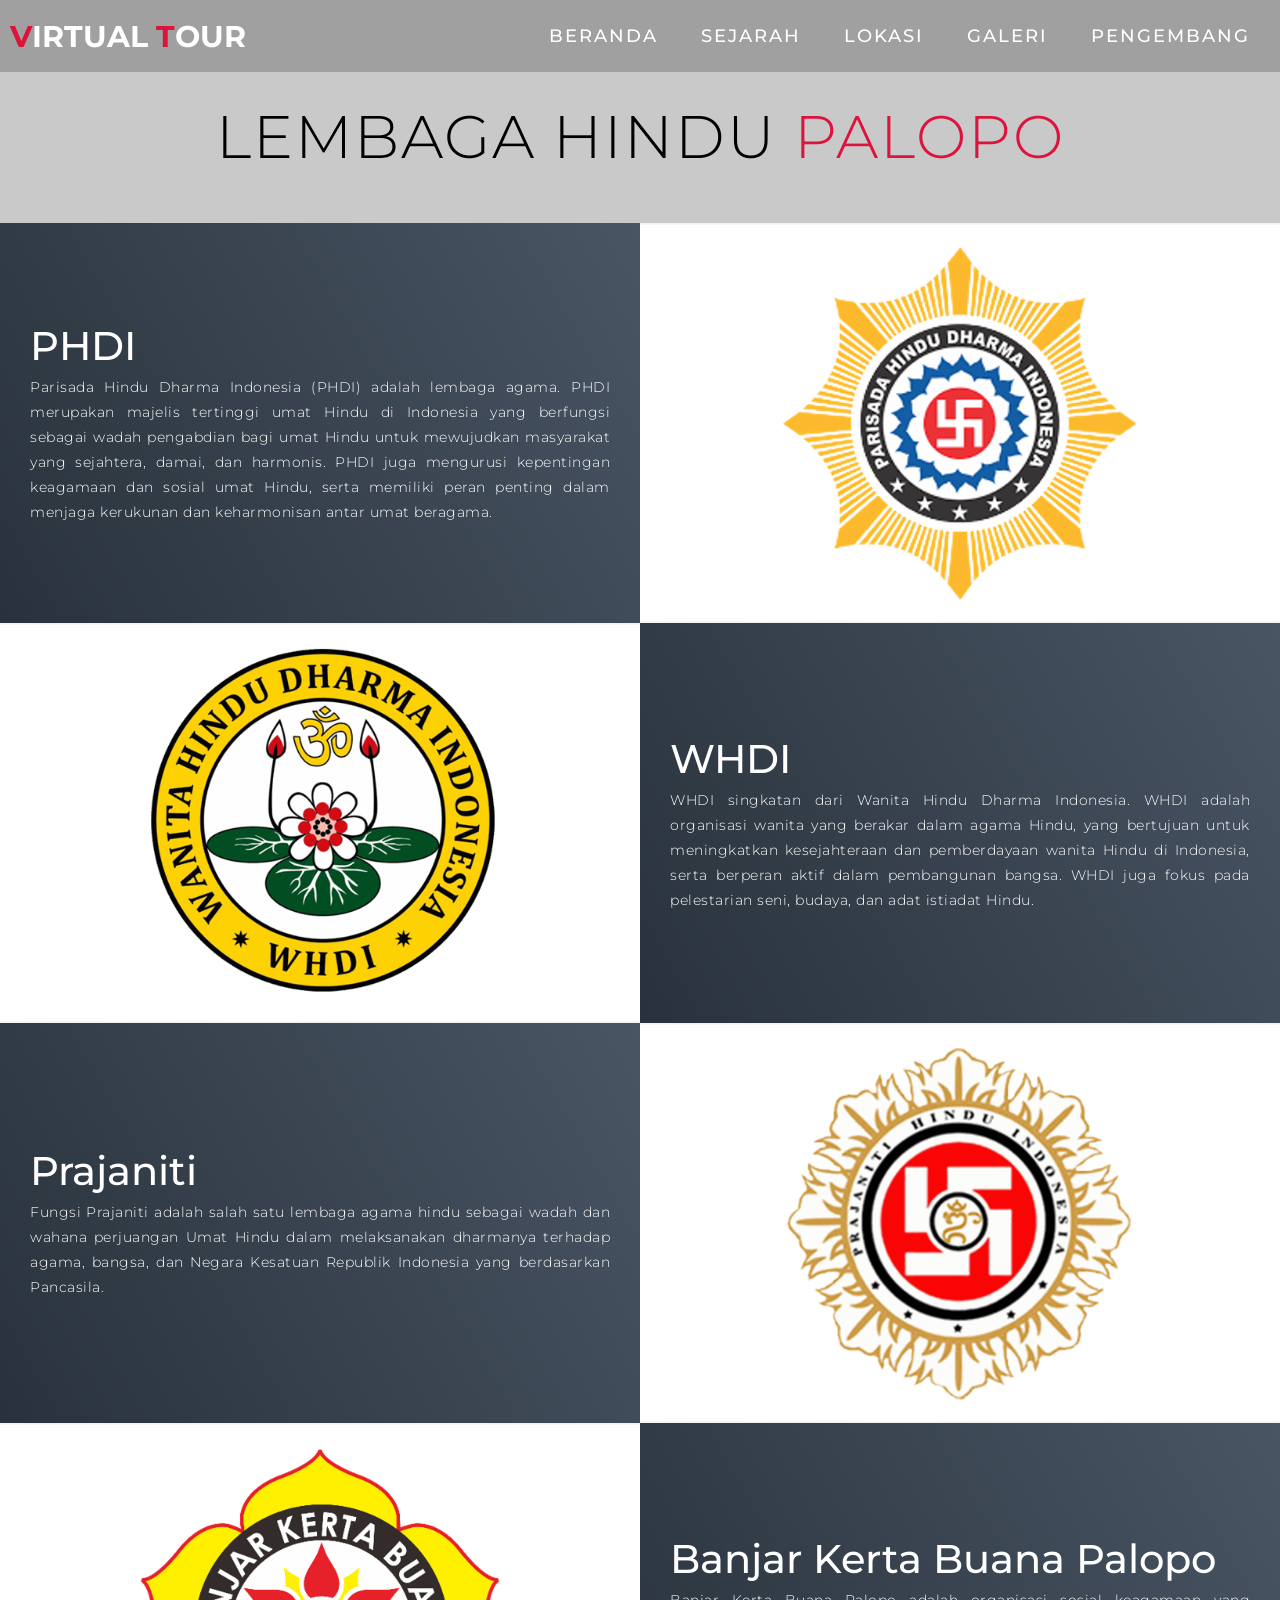
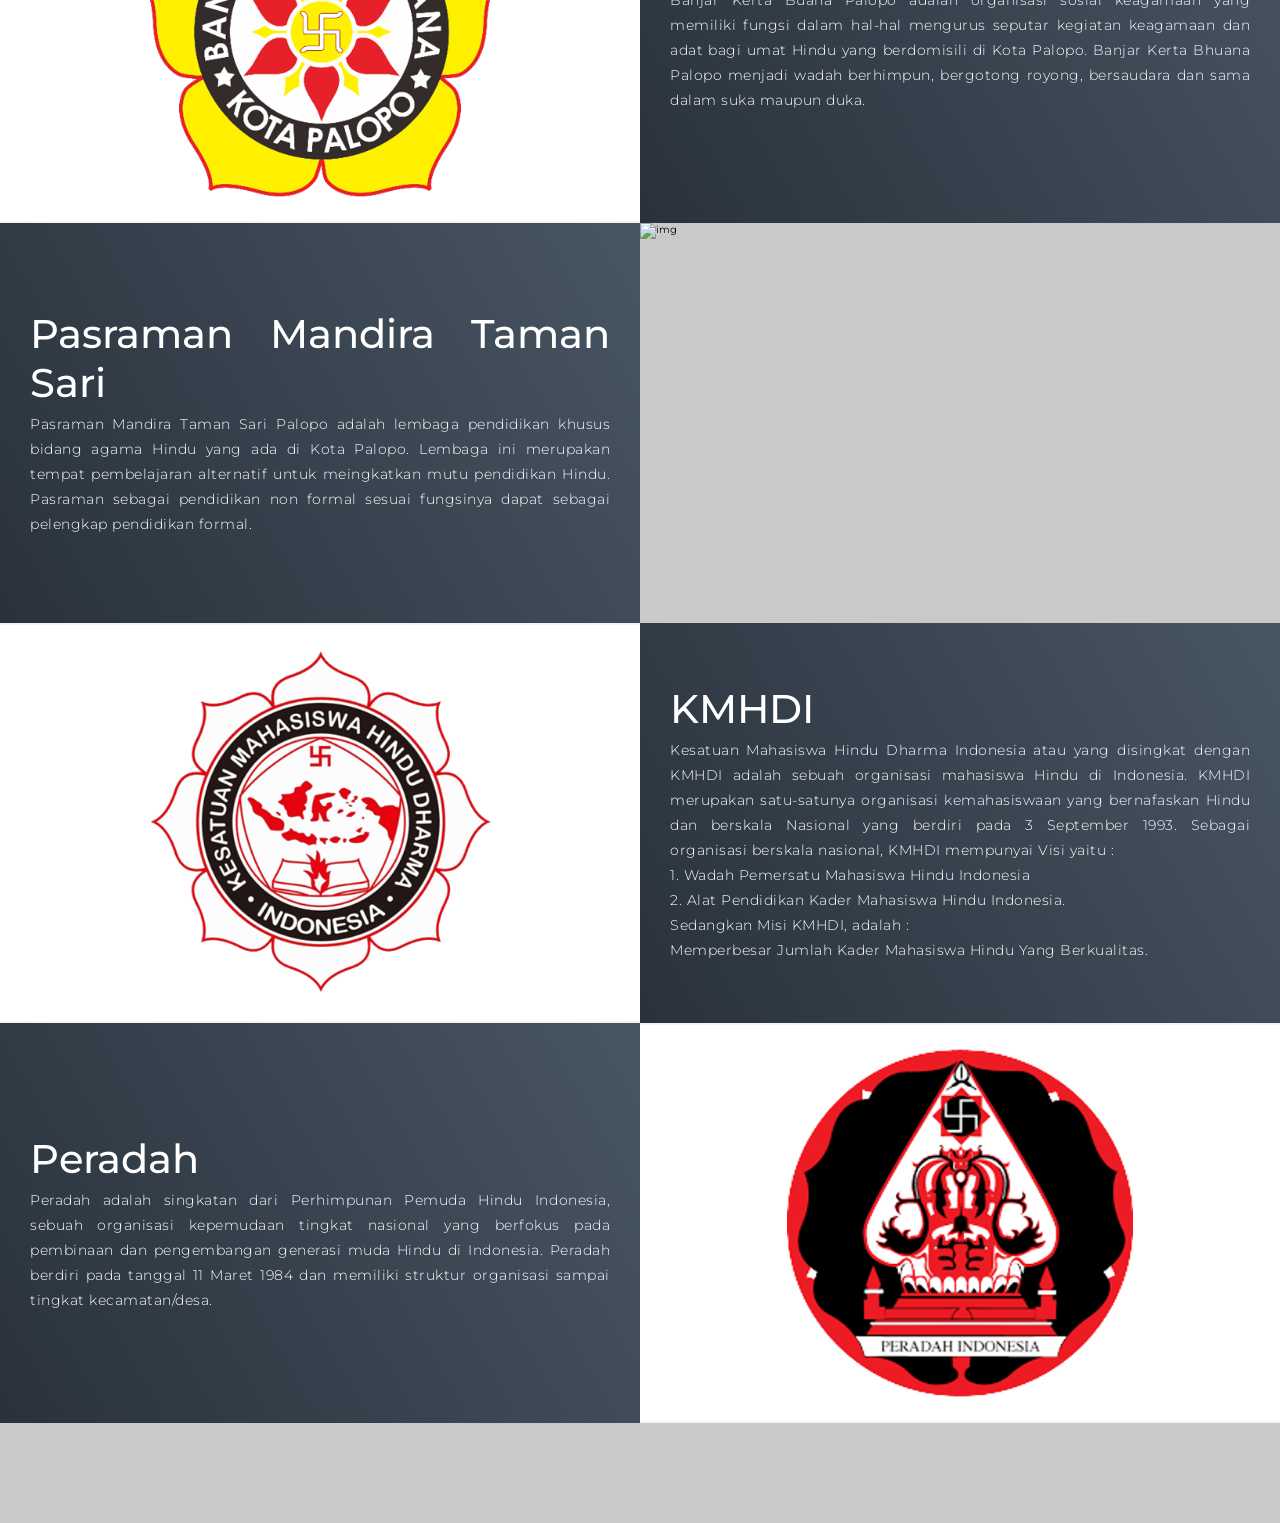
==== lembaga.html @ bbd4614f "Add files via upload" ====
<!DOCTYPE html>
<html lang="en">

<head>
  <meta charset="UTF-8">
  <meta name="viewport" content="width=device-width, initial-scale=1.0">
  <link rel="stylesheet" href="style.css">
  <title>Virtual Tour Pura Mandira Taman Sari Palopo</title>
</head>

<body>
  <!-- Header -->
  <section id="header">
    <div class="header container">
      <div class="nav-bar">
        <div class="brand">
          <a href="#hero">
            <h1><span>V</span>irtual <span>T</span>our</h1>
          </a>
        </div>
        <div class="nav-list">
          <div class="hamburger">
            <div class="bar"></div>
          </div>
          <ul>
            <li><a href="index.html" data-after="Beranda">Beranda</a></li>
            <li><a href="sejarah.html" data-after="Sejarah">Sejarah</a></li>
            <li><a href="lokasi.html" data-after="Lokasi">Lokasi</a></li>
            <li><a href="galeri.html" data-after="Galeri">Galeri</a></li>
            <li><a href="pengembang.html" data-after="pengembang">pengembang</a></li>
          </ul>
        </div>
      </div>
    </div>
  </section>
  <!-- End Header -->


   <section id="projects">
    <div class="projects container">
      <div class="projects-header">
        <h1 class="section-title">Lembaga Hindu <span> Palopo</span></h1>
      </div>
      <div class="all-projects">
        <main style="color: white;text-align: justify; justify-items: justify; text-align: justify;">
        <div class="project-item">
          <div class="project-info">
            <h1>PHDI</h1>
            <p>Parisada Hindu Dharma Indonesia (PHDI) adalah lembaga agama. PHDI merupakan majelis tertinggi umat Hindu di Indonesia yang berfungsi sebagai wadah pengabdian bagi umat Hindu untuk mewujudkan masyarakat yang sejahtera, damai, dan harmonis. PHDI juga mengurusi kepentingan keagamaan dan sosial umat Hindu, serta memiliki peran penting dalam menjaga kerukunan dan keharmonisan antar umat beragama. </p>
          </div>
          <div class="project-img">
            <img src="./img/PHDI1.png" alt="img">
          </div>
        </div>
        <div class="project-item">
          <div class="project-info">
            <h1>WHDI</h1>
            <p>WHDI singkatan dari Wanita Hindu Dharma Indonesia. WHDI adalah organisasi wanita yang berakar dalam agama Hindu, yang bertujuan untuk meningkatkan kesejahteraan dan pemberdayaan wanita Hindu di Indonesia, serta berperan aktif dalam pembangunan bangsa. WHDI juga fokus pada pelestarian seni, budaya, dan adat istiadat Hindu.</p>
          </div>
          <div class="project-img">
            <img src="./img/WHDI1.png" alt="img">
          </div>
        </div>
        <div class="project-item">
          <div class="project-info">
            <h1>Prajaniti</h1>
            <p>Fungsi Prajaniti adalah salah satu lembaga agama hindu sebagai wadah dan wahana perjuangan Umat Hindu dalam melaksanakan dharmanya terhadap agama, bangsa, dan Negara Kesatuan Republik Indonesia yang berdasarkan Pancasila.</p>
          </div>
          <div class="project-img">
            <img src="./img/PRAJANITI1.png" alt="img">
          </div>
        </div>
          <div class="project-item">
          <div class="project-info">
            <h1>Banjar Kerta Buana Palopo</h1>
             <p>Banjar Kerta Buana Palopo adalah organisasi sosial keagamaan yang memiliki fungsi dalam hal-hal mengurus seputar kegiatan keagamaan dan adat bagi umat Hindu yang berdomisili di Kota Palopo. Banjar Kerta Bhuana Palopo menjadi wadah berhimpun, bergotong royong, bersaudara dan sama dalam suka maupun duka.</p>
          </div>
          <div class="project-img">
            <img src="./img/BANJAR.png" alt="img">
          </div>
        </div>
             <div class="project-item">
          <div class="project-info">
            <h1>Pasraman Mandira Taman Sari</h1>
             <p>Pasraman Mandira Taman Sari Palopo adalah lembaga pendidikan khusus bidang agama Hindu yang ada di Kota Palopo. Lembaga ini merupakan tempat pembelajaran alternatif untuk meingkatkan mutu pendidikan Hindu. Pasraman sebagai pendidikan non formal sesuai fungsinya dapat sebagai pelengkap pendidikan formal.</p>
          </div>
          <div class="project-img">
            <img src="./img/pasraman.png" alt="img">
          </div>
        </div>
        <div class="project-item">
          <div class="project-info">
            <h1>KMHDI</h1>
            <p>Kesatuan Mahasiswa Hindu Dharma Indonesia atau yang disingkat dengan KMHDI adalah sebuah organisasi mahasiswa Hindu di Indonesia. KMHDI merupakan satu-satunya organisasi kemahasiswaan yang bernafaskan Hindu dan berskala Nasional yang berdiri pada 3 September 1993.
            Sebagai organisasi berskala nasional, KMHDI mempunyai Visi yaitu :
            <br>
            1. Wadah Pemersatu Mahasiswa Hindu Indonesia
            <br>
            2. Alat Pendidikan Kader Mahasiswa Hindu Indonesia.
            <br>
            Sedangkan Misi KMHDI, adalah : 
            <br>
            Memperbesar Jumlah Kader Mahasiswa Hindu Yang Berkualitas.</p>
          </div>
          <div class="project-img">
            <img src="./img/KMHDI.png" alt="img">
          </div>
        </div>
         <div class="project-item">
          <div class="project-info">
            <h1>Peradah</h1>
            <p>Peradah adalah singkatan dari Perhimpunan Pemuda Hindu Indonesia, sebuah organisasi kepemudaan tingkat nasional yang berfokus pada pembinaan dan pengembangan generasi muda Hindu di Indonesia. Peradah berdiri pada tanggal 11 Maret 1984 dan memiliki struktur organisasi sampai tingkat kecamatan/desa. </p>
          </div>
          <div class="project-img">
            <img src="./img/PERADAH1.png" alt="img">
          </div>
        </div>

  </main>
      </div>
    </div>
  </section>
  <script src="./app.js"></script>
</body>

</html>
---- style.css ----
@import 'https://fonts.googleapis.com/css?family=Montserrat:300, 400, 700&display=swap';
* {
	padding: 0;
	margin: 0;
	box-sizing: border-box;
}
html {
	font-size: 10px;
	font-family: 'Montserrat', sans-serif;
	scroll-behavior: smooth;
}
a {
	text-decoration: none;
}
.container {
	min-height: 100vh;
	width: 100%;
	display: flex;
	align-items: center;
	justify-content: center;
}
img {
	height: 100%;
	width: 100%;
	object-fit: cover;
}
p {
	color: black;
	font-size: 1.4rem;
	margin-top: 5px;
	line-height: 2.5rem;
	font-weight: 300;
	letter-spacing: 0.05rem;
}
.section-title {
	font-size: 4rem;
	font-weight: 300;
	color: black;
	margin-bottom: 10px;
	text-transform: uppercase;
	letter-spacing: 0.2rem;
	text-align: center;
}
.section-title span {
	color: crimson;
}
#fullscreen-container {
    width: 100vw;
    height: 100vh;
}
.cta {
	display: inline-block;
	padding: 10px 30px;
	color: white;
	background-color: transparent;
	border: 2px solid crimson;
	font-size: 2rem;
	text-transform: uppercase;
	letter-spacing: 0.1rem;
	margin-top: 30px;
	transition: 0.3s ease;
	transition-property: background-color, color;
}
.cta:hover {
	color: white;
	background-color: crimson;
}
.brand h1 {
	font-size: 3rem;
	text-transform: uppercase;
	color: white;
}
.brand h1 span {
	color: crimson;
}

/* Header section */
#header {
	position: fixed;
	z-index: 1000;
	left: 0;
	top: 0;
	width: 100vw;
	height: auto;
}
#header .header {
	min-height: 8vh;
	background-color: rgba(31, 30, 30, 0.24);
	transition: 0.3s ease background-color;
}
#header .nav-bar {
	display: flex;
	align-items: center;
	justify-content: space-between;
	width: 100%;
	height: 100%;
	max-width: 1300px;
	padding: 0 10px;
}
#header .nav-list ul {
	list-style: none;
	position: absolute;
	background-color: rgb(31, 30, 30);
	width: 100vw;
	height: 100vh;
	left: 100%;
	top: 0;
	display: flex;
	flex-direction: column;
	justify-content: center;
	align-items: center;
	z-index: 1;
	overflow-x: hidden;
	transition: 0.5s ease left;
}
#header .nav-list ul.active {
	left: 0%;
}
#header .nav-list ul a {
	font-size: 2.5rem;
	font-weight: 500;
	letter-spacing: 0.2rem;
	text-decoration: none;
	color: white;
	text-transform: uppercase;
	padding: 20px;
	display: block;
}
#header .nav-list ul a::after {
	content: attr(data-after);
	position: absolute;
	top: 50%;
	left: 50%;
	transform: translate(-50%, -50%) scale(0);
	color: rgba(240, 248, 255, 0.021);
	font-size: 13rem;
	letter-spacing: 50px;
	z-index: -1;
	transition: 0.3s ease letter-spacing;
}
#header .nav-list ul li:hover a::after {
	transform: translate(-50%, -50%) scale(1);
	letter-spacing: initial;
}
#header .nav-list ul li:hover a {
	color: crimson;
}
#header .hamburger {
	height: 60px;
	width: 60px;
	display: inline-block;
	border: 3px solid white;
	border-radius: 50%;
	position: relative;
	display: flex;
	align-items: center;
	justify-content: center;
	z-index: 100;
	cursor: pointer;
	transform: scale(0.8);
	margin-right: 20px;
}
#header .hamburger:after {
	position: absolute;
	content: '';
	height: 100%;
	width: 100%;
	border-radius: 50%;
	border: 3px solid white;
	animation: hamburger_puls 1s ease infinite;
}
#header .hamburger .bar {
	height: 2px;
	width: 30px;
	position: relative;
	background-color: white;
	z-index: -1;
}
#header .hamburger .bar::after,
#header .hamburger .bar::before {
	content: '';
	position: absolute;
	height: 100%;
	width: 100%;
	left: 0;
	background-color: white;
	transition: 0.3s ease;
	transition-property: top, bottom;
}
#header .hamburger .bar::after {
	top: 8px;
}
#header .hamburger .bar::before {
	bottom: 8px;
}
#header .hamburger.active .bar::before {
	bottom: 0;
}
#header .hamburger.active .bar::after {
	top: 0;
}
/* End Header section */

/* Hero Section */
#hero {
	background-image: url(./img/bg.jpeg);
	background-size: cover;
	background-position: top center;
	position: relative;
	z-index: 1;
}
#hero::after {
	content: '';
	position: absolute;
	left: 0;
	top: 0;
	height: 100%;
	width: 100%;
	background-color: black;
	opacity: 0.7;
	z-index: -1;
}
#hero .hero {
	max-width: 1200px;
	margin: 0 auto;
	padding: 0 50px;
	justify-content: flex-start;
}
#hero h1 {
	display: block;
	width: fit-content;
	font-size: 4rem;
	position: relative;
	color: transparent;
	animation: text_reveal 0.5s ease forwards;
	animation-delay: 1s;
}
#hero h1:nth-child(1) {
	animation-delay: 1s;
}
#hero h1:nth-child(2) {
	animation-delay: 2s;
}
#hero h1:nth-child(3) {
	animation: text_reveal_name 0.5s ease forwards;
	animation-delay: 3s;
}
#hero h1 span {
	position: absolute;
	top: 0;
	left: 0;
	height: 100%;
	width: 0;
	background-color: crimson;
	animation: text_reveal_box 1s ease;
	animation-delay: 0.5s;
}
#hero h1:nth-child(1) span {
	animation-delay: 0.5s;
}
#hero h1:nth-child(2) span {
	animation-delay: 1.5s;
}
#hero h1:nth-child(3) span {
	animation-delay: 2.5s;
}

/* End Hero Section */

/* Services Section */
#services .services {
	flex-direction: column;
	text-align: center;
	max-width: 1500px;
	margin: 0 auto;
	padding: 100px 0;
}
#services .service-top {
	max-width: 500px;
	margin: 0 auto;
 text-align: center;
	justify-content: center;

}
#services .service-bottom {
	display: flex;
	align-items: center;
	justify-content: center;
	flex-wrap: wrap;
	margin-top: 50px;
}
#services .service-item {
	flex-basis: 80%;
	display: flex;
	align-items: flex-start;
	justify-content: center;
	flex-direction: column;
	padding: 30px;
	border-radius: 10px;
	background-image: url(./img/PADMA.jpeg);
	background-size: cover;
	margin: 10px 5%;
	position: relative;
	z-index: 1;
	overflow: hidden;
}
#services .service-item::after {
	content: '';
	position: absolute;
	left: 0;
	top: 0;
	height: 100%;
	width: 100%;
	background-image: linear-gradient(60deg, #29323c 0%, #485563 100%);
	opacity: 0.9;
	z-index: -1;
}
#services .service-bottom .icon {
	height: 80px;
	width: 80px;
	margin-bottom: 20px;
}
#services .service-item h2 {
	font-size: 2rem;
	color: white;
	margin-bottom: 10px;
	text-transform: uppercase;
}
#services .service-item p {
	color: white;
	text-align: left;
}
/* End Services Section */

/* Projects section */
#projects .projects {
	flex-direction: column;
	max-width: 100%;
	margin: 0 auto;
	padding: 100px 0;
	background-color: rgba(31, 30, 30, 0.24);
}
#projects .projects-header h1 {
	margin-bottom: 50px;
}
#projects .all-projects {
	display: flex;
	align-items: center;
	justify-content: center;
	flex-direction: column;
	color: black;
}
#projects .project-item {
	display: flex;
	align-items: center;
	justify-content: center;
	flex-direction: column;
	width: 80%;
	margin: 20px auto;
	overflow: hidden;
	border-radius: 10px;
	color: black;
}
#projects .project-info {
	padding: 30px;
	flex-basis: 50%;
	height: 100%;
	display: flex;
	align-items: flex-start;
	justify-content: center;
	flex-direction: column;
	background-image: linear-gradient(60deg, #29323c 0%, #485563 100%);
	color: white;
}
#projects .project-info h1 {
	font-size: 4rem;
	font-weight: 500;
}
#projects .project-info h2 {
	font-size: 1.8rem;
	font-weight: 500;
	margin-top: 10px;
}
#projects .project-info p {
	color: white;
}
#projects .project-img {
	flex-basis: 50%;
	height: 300px;
	overflow: hidden;
	position: relative;
}
#projects .project-img:after {
	content: '';
	position: absolute;
	left: 0;
	top: 0;
	height: 100%;
	width: 100%;
	background-image: red(60deg, #29323c 0%, #485563 100%);
	opacity: 0.7;
}
#projects .project-img img {
	transition: 0.3s ease transform;
}
#projects .project-item:hover .project-img img {
	transform: scale(1.1);
}
/* End Projects section */

/* About Section */
#about .about {
	flex-direction: column-reverse;
	text-align: center;
	max-width: 1200px;
	margin: 0 auto;
	padding: 100px 20px;
}
#about .col-left {
	width: 250px;
	height: 360px;

}
#about .col-right {
	width: 100%;
}
#about .col-right h2 {
	font-size: 1.8rem;
	font-weight: 500;
	letter-spacing: 0.2rem;
	margin-bottom: 10px;
}
#about .col-right p {
	margin-bottom: 20px;
}
#about .col-right .cta {
	color: black;
	margin-bottom: 50px;
	padding: 10px 20px;
	font-size: 2rem;
}
#about .col-left .about-img {
	height: 100%;
	width: 100%;
	position: relative;
	border: 10px solid white;
}
#about .col-left .about-img::after {
	content: '';
	position: absolute;
	left: -33px;
	top: 19px;
	height: 98%;
	width: 98%;
	border: 7px solid crimson;
	z-index: -1;
}
/* End About Section */

/* contact Section */
#contact .contact {
	flex-direction: column;
	max-width: 1200px;
	margin: 0 auto;
	width: 90%;
}
#contact .contact-items {
	/* max-width: 400px; */
	width: 100%;
}
#contact .contact-item {
	width: 80%;
	padding: 20px;
	text-align: center;
	border-radius: 10px;
	padding: 30px;
	margin: 30px;
	display: flex;
	justify-content: center;
	align-items: center;
	flex-direction: column;
	box-shadow: 0px 0px 18px 0 #0000002c;
	transition: 0.3s ease box-shadow;
}
#contact .contact-item:hover {
	box-shadow: 0px 0px 5px 0 #0000002c;
}
#contact .icon {
	width: 70px;
	margin: 0 auto;
	margin-bottom: 10px;
}
#contact .contact-info h1 {
	font-size: 2.5rem;
	font-weight: 500;
	margin-bottom: 5px;
}
#contact .contact-info h2 {
	font-size: 1.3rem;
	line-height: 2rem;
	font-weight: 500;
}
/*End contact Section */

/* Footer */
#footer {
	background-image: linear-gradient(60deg, #29323c 0%, #485563 100%);
}
#footer .footer {
	min-height: 200px;
	flex-direction: column;
	padding-top: 50px;
	padding-bottom: 0px;
}
#footer h2 {
	color: white;
	font-weight: 500;
	font-size: 1.8rem;
	letter-spacing: 0.1rem;
	margin-top: 10px;
	margin-bottom: 10px;
}
#footer .social-icon {
	display: flex;
	margin-bottom: 30px;
}
#footer .social-item {
	height: 50px;
	width: 50px;
	margin: 0 5px;
}
#footer .social-item img {
	filter: grayscale(1);
	transition: 0.3s ease filter;
}
#footer .social-item:hover img {
	filter: grayscale(0);
}
#footer p {
	color: white;
	font-size: 1.3rem;
}
/* End Footer */

/* Keyframes */
@keyframes hamburger_puls {
	0% {
		opacity: 1;
		transform: scale(1);
	}
	100% {
		opacity: 0;
		transform: scale(1.4);
	}
}
@keyframes text_reveal_box {
	50% {
		width: 100%;
		left: 0;
	}
	100% {
		width: 0;
		left: 100%;
	}
}
@keyframes text_reveal {
	100% {
		color: white;
	}
}
@keyframes text_reveal_name {
	100% {
		color: crimson;
		font-weight: 500;
	}
}
/* End Keyframes */

/* Media Query For Tablet */
@media only screen and (min-width: 768px) {
	.cta {
		font-size: 2.5rem;
		padding: 20px 60px;
	}
	h1.section-title {
		font-size: 6rem;
	}

	/* Hero */
	#hero h1 {
		font-size: 7rem;
	}
	/* End Hero */

	/* Services Section */
	#services .service-bottom .service-item {
		flex-basis: 45%;
		margin: 2.5%;
	}
	/* End Services Section */

	/* Project */
	#projects .project-item {
		flex-direction: row;
	}
	#projects .project-item:nth-child(even) {
		flex-direction: row-reverse;
	}
	#projects .project-item {
		height: 400px;
		margin: 0;
		width: 100%;
		border-radius: 0;
	}
	#projects .all-projects .project-info {
		height: 100%;
	}
	#projects .all-projects .project-img {
		height: 100%;
	}
	/* End Project */

	/* About */
	#about .about {
		flex-direction: row;
	}
	#about .col-left {
		width: 600px;
		height: 400px;
		padding-left: 60px;
		}
	#about .about .col-left .about-img::after {
		left: -45px;
		top: 34px;
		height: 98%;
		width: 98%;
		border: 10px solid crimson;

	}
	#about .col-right {
		text-align: left;
		padding: 30px;
	}
	#about .col-right h1 {
		text-align: left;
	}
	/* End About */

	/* contact  */
	#contact .contact {
		flex-direction: column;
		padding: 100px 0;
		align-items: center;
		justify-content: center;
		min-width: 20vh;
	}
	#contact .contact-items {
		width: 100%;
		display: flex;
		flex-direction: row;
		justify-content: space-evenly;
		margin: 0;
	}
	#contact .contact-item {
		width: 30%;
		margin: 0;
		flex-direction: row;
	}
	#contact .contact-item .icon {
		height: 100px;
		width: 100px;
	}
	#contact .contact-item .icon img {
		object-fit: contain;
	}
	#contact .contact-item .contact-info {
		width: 100%;
		text-align: left;
		padding-left: 20px;
	}
	/* End contact  */
}
/* End Media Query For Tablet */

/* Media Query For Desktop */
@media only screen and (min-width: 1200px) {
	/* header */
	#header .hamburger {
		display: none;
	}
	#header .nav-list ul {
		position: initial;
		display: block;
		height: auto;
		width: fit-content;
		background-color: transparent;
	}
	#header .nav-list ul li {
		display: inline-block;
	}
	#header .nav-list ul li a {
		font-size: 1.8rem;
	}
	#header .nav-list ul a:after {
		display: none;
	}
	/* End header */

	#services .service-bottom .service-item {
		flex-basis: 22%;
		margin: 1.5%;
	}
}
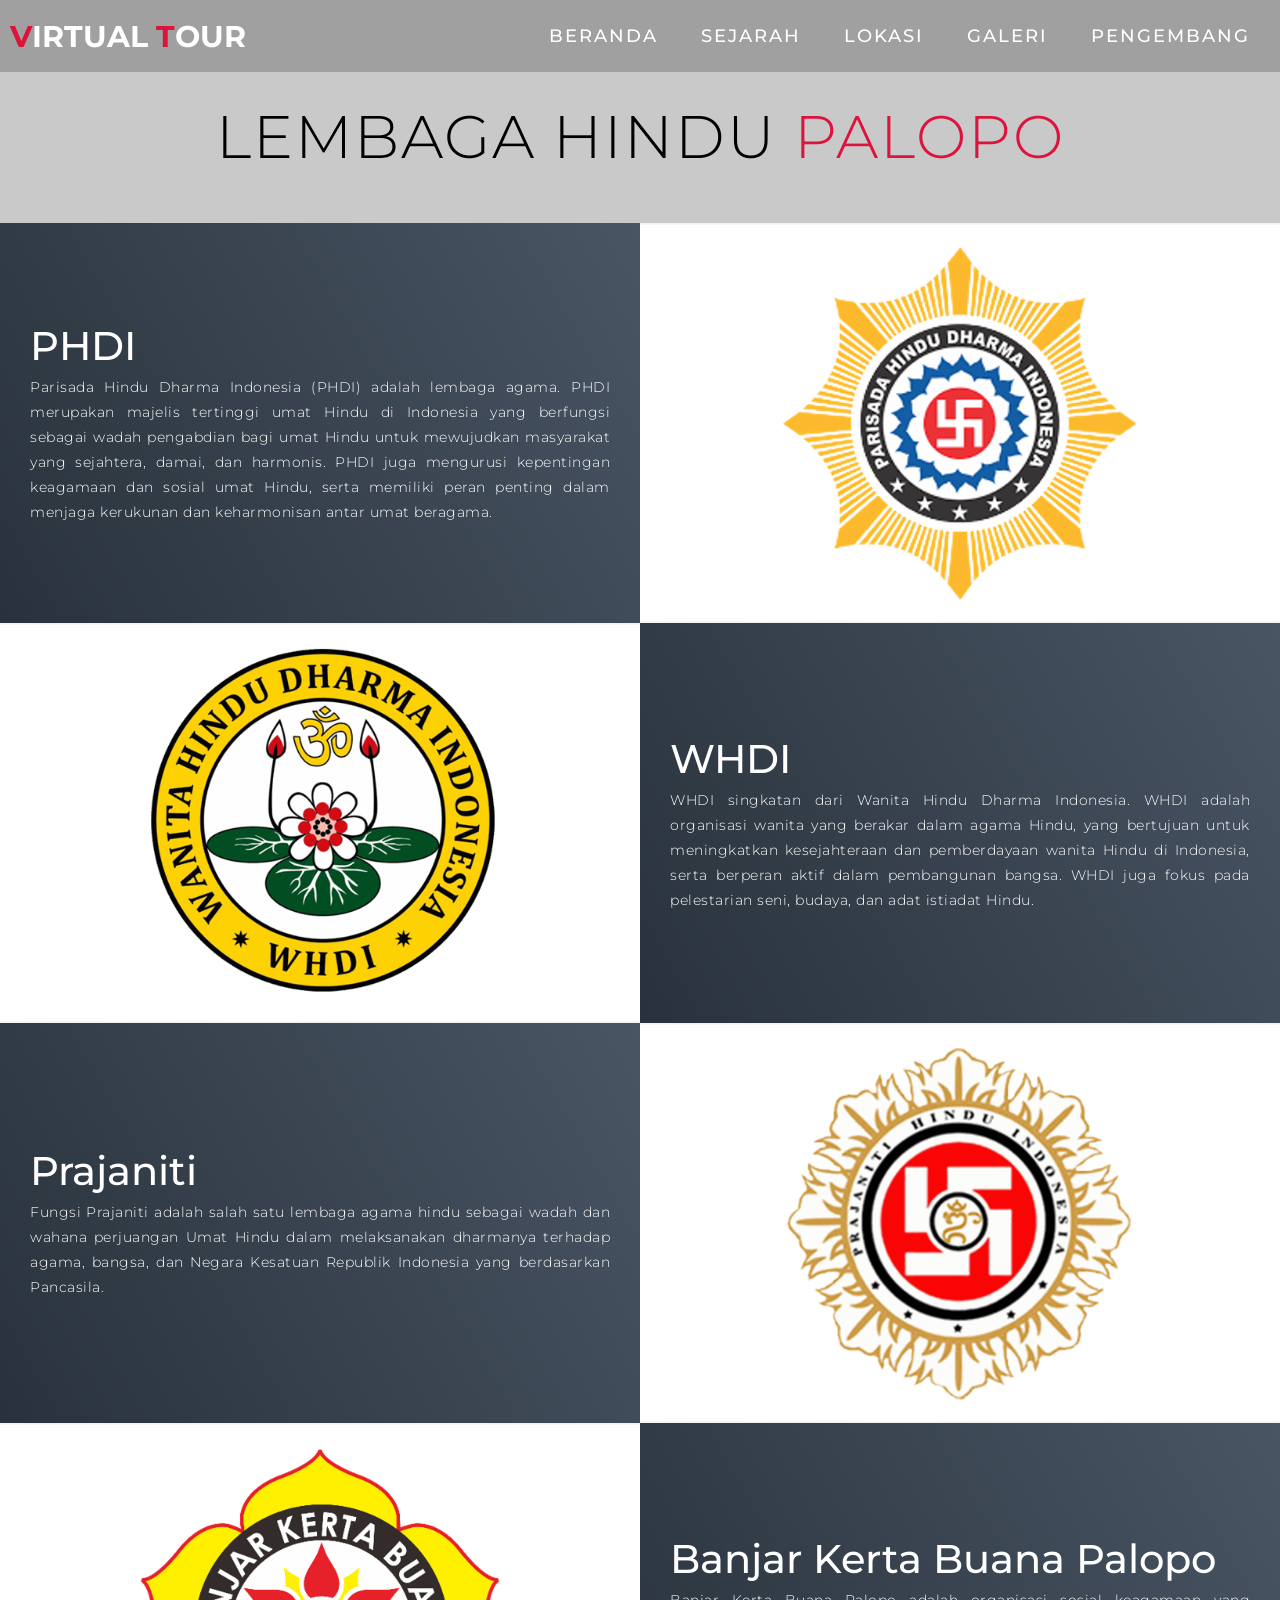
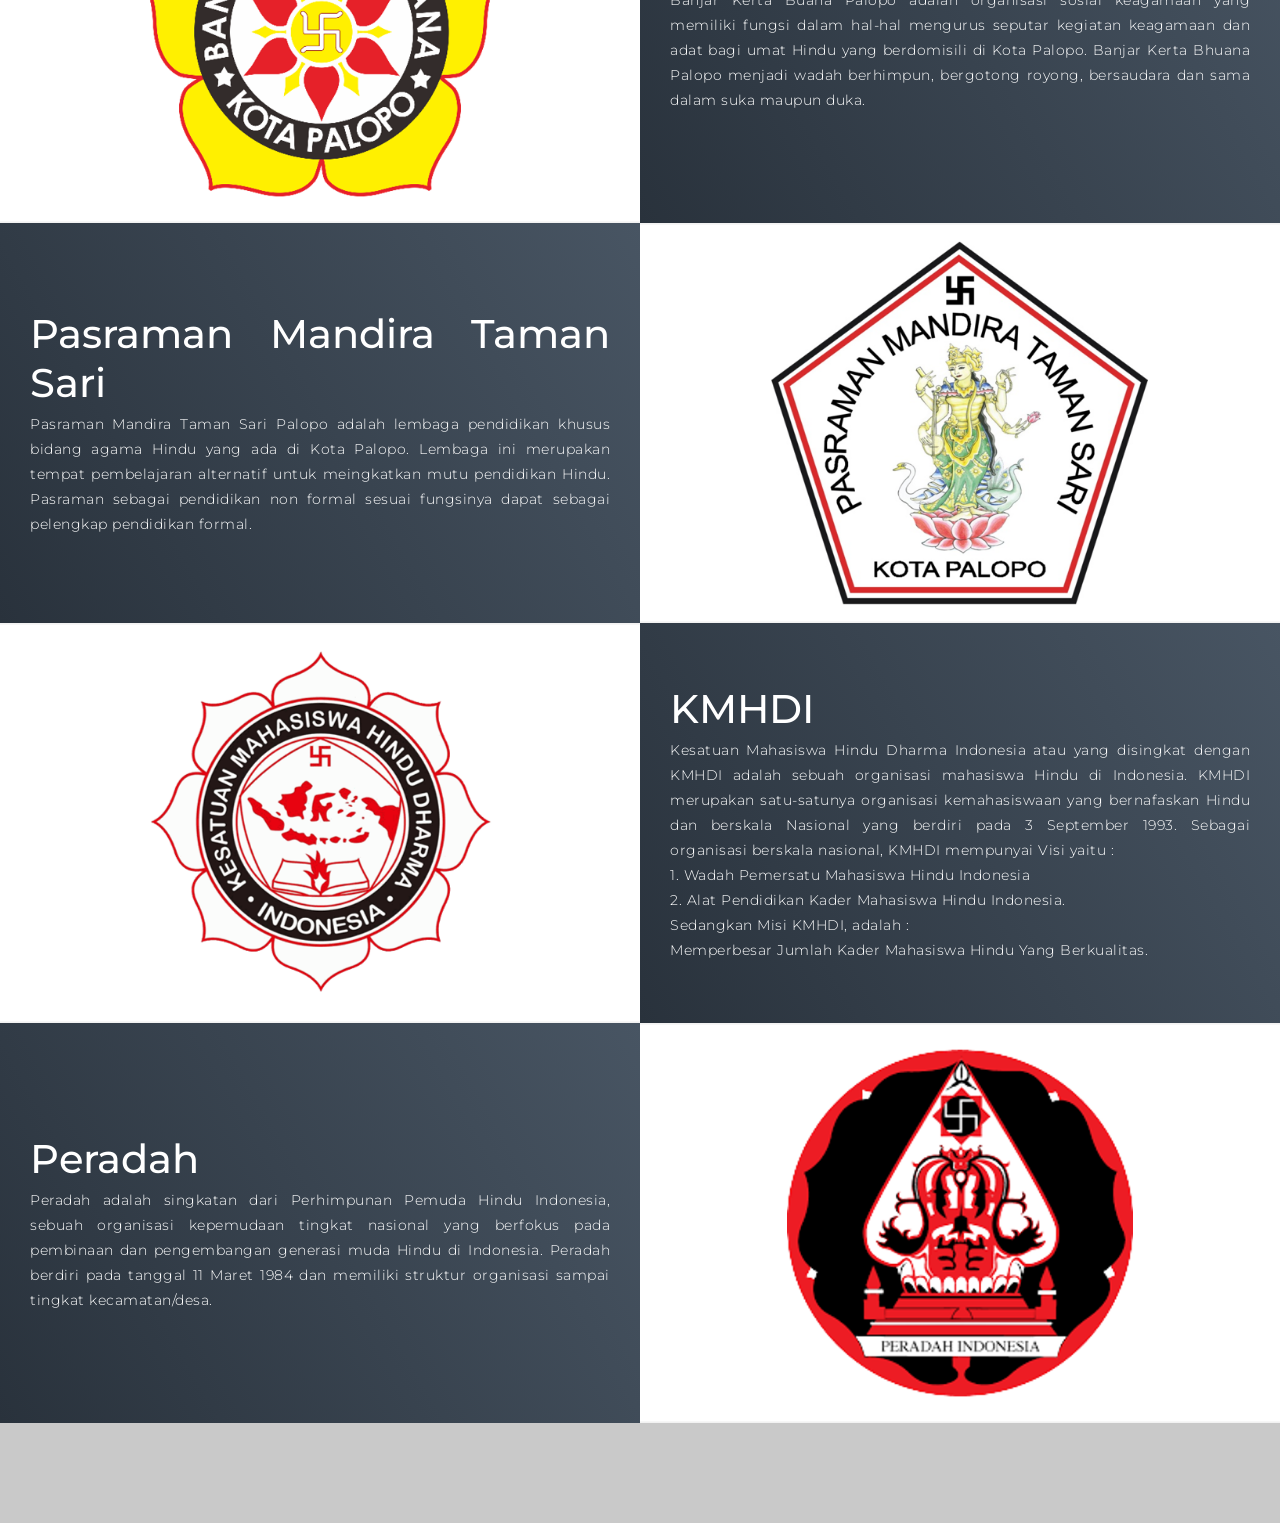
==== commit 1cadbb10: "Update lembaga.html" ====
--- a/lembaga.html
+++ b/lembaga.html
@@ -85,7 +85,7 @@
              <p>Pasraman Mandira Taman Sari Palopo adalah lembaga pendidikan khusus bidang agama Hindu yang ada di Kota Palopo. Lembaga ini merupakan tempat pembelajaran alternatif untuk meingkatkan mutu pendidikan Hindu. Pasraman sebagai pendidikan non formal sesuai fungsinya dapat sebagai pelengkap pendidikan formal.</p>
           </div>
           <div class="project-img">
-            <img src="./img/pasraman.png" alt="img">
+            <img src="./img/Pasraman.png" alt="img">
           </div>
         </div>
         <div class="project-item">
@@ -123,4 +123,4 @@
   <script src="./app.js"></script>
 </body>
 
-</html>+</html>
